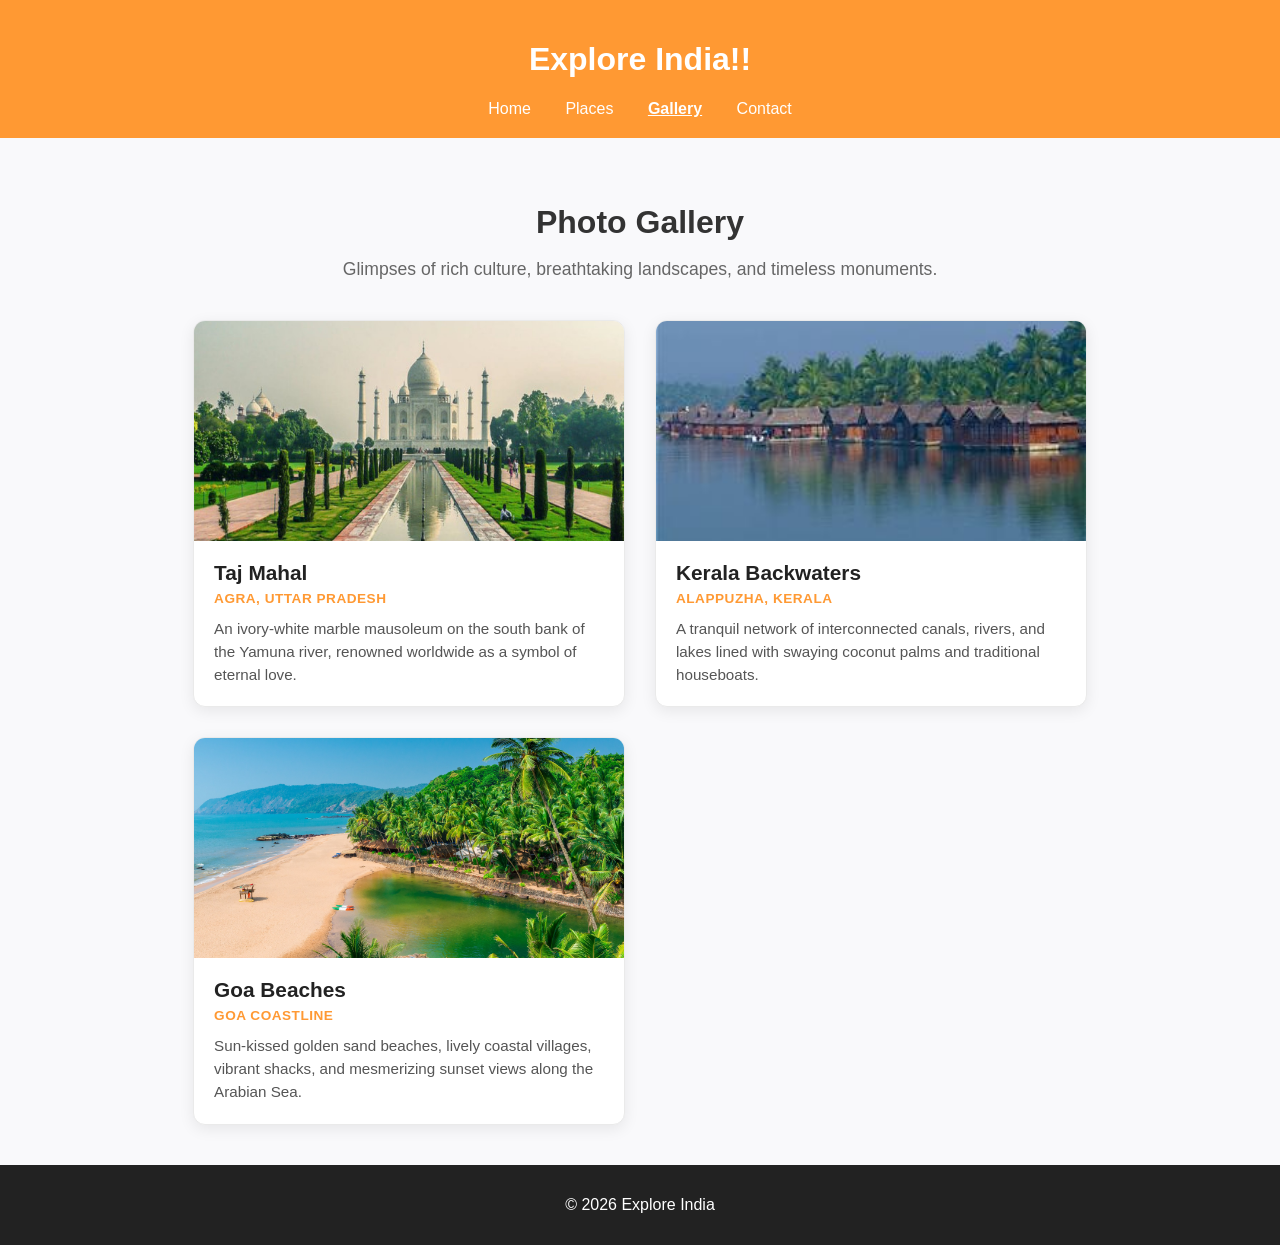
==== gallery.html @ 0d63d31c "Ignored some file and added some other files" ====
<!DOCTYPE html>
<html lang="en">
<head>
    <meta charset="UTF-8">
    <meta name="viewport" content="width=device-width, initial-scale=1.0">
    <title>Gallery - Explore India</title>
    <link rel="stylesheet" href="./css/style.css">
    <link rel="stylesheet" href="./css/gallery.css">
</head>
<body>

<header>
    <h1>Explore India!!</h1>

    <nav>
        <a href="index.html">Home</a>
        <a href="index.html#places">Places</a>
        <a href="gallery.html" class="active">Gallery</a>
        <a href="#">Contact</a>
    </nav>
</header>

<main class="gallery-container">
    <div class="gallery-intro">
        <h2>Photo Gallery</h2>
        <p>Glimpses of rich culture, breathtaking landscapes, and timeless monuments.</p>
    </div>

    <div class="gallery-grid">
        <div class="gallery-card">
            <div class="image-wrapper">
                <img src="./images/tajmahal.jpg" alt="Taj Mahal, Agra">
            </div>
            <div class="card-content">
                <h3>Taj Mahal</h3>
                <span class="location">Agra, Uttar Pradesh</span>
                <p>An ivory-white marble mausoleum on the south bank of the Yamuna river, renowned worldwide as a symbol of eternal love.</p>
            </div>
        </div>

        <div class="gallery-card">
            <div class="image-wrapper">
                <img src="./images/kerala.jpg" alt="Kerala Backwaters">
            </div>
            <div class="card-content">
                <h3>Kerala Backwaters</h3>
                <span class="location">Alappuzha, Kerala</span>
                <p>A tranquil network of interconnected canals, rivers, and lakes lined with swaying coconut palms and traditional houseboats.</p>
            </div>
        </div>

        <div class="gallery-card">
            <div class="image-wrapper">
                <img src="./images/goa.jpeg" alt="Goa Beaches">
            </div>
            <div class="card-content">
                <h3 >Goa Beaches</h3>
                <span class="location">Goa Coastline</span>
                <p>Sun-kissed golden sand beaches, lively coastal villages, vibrant shacks, and mesmerizing sunset views along the Arabian Sea.</p>
            </div>
        </div>
    </div>
</main>

<footer>
    <p>© 2026 Explore India</p>
</footer>

</body>
</html>
---- css/style.css ----
body{
    font-family: Arial;
    margin:0;
}

header{
    background:#ff9933;
    color:white;
    padding:20px;
    text-align:center;
}

nav a{
    color:white;
    text-decoration:none;
    margin:15px;
}

.hero{
    text-align:center;
    padding:50px;
}

button{
    padding:10px 20px;
}

.places{
    display:flex;
    justify-content:center;
    gap:20px;
    margin:30px;
}

.card{
    border:1px solid gray;
    padding:20px;
    width:200px;
}
---- css/gallery.css ----
/* Gallery Page Specific Styles */

body {
    background-color: #f9f9fb;
    display: flex;
    flex-direction: column;
    min-height: 100vh;
}

nav a.active {
    font-weight: bold;
    text-decoration: underline;
}

.gallery-container {
    max-width: 1100px;
    margin: 0 auto;
    padding: 40px 20px;
    flex: 1;
}

.gallery-intro {
    text-align: center;
    margin-bottom: 40px;
}

.gallery-intro h2 {
    font-size: 2rem;
    color: #333;
    margin-bottom: 10px;
}

.gallery-intro p {
    color: #666;
    font-size: 1.1rem;
}

/* Gallery Grid */
.gallery-grid {
    display: grid;
    grid-template-columns: repeat(auto-fit, minmax(300px, 1fr));
    gap: 30px;
    justify-content: center;
}

/* Gallery Card */
.gallery-card {
    background: #ffffff;
    border-radius: 12px;
    overflow: hidden;
    box-shadow: 0 4px 15px rgba(0, 0, 0, 0.08);
    transition: transform 0.3s ease, box-shadow 0.3s ease;
    display: flex;
    flex-direction: column;
    border: 1px solid #eaeaea;
}

.gallery-card:hover {
    transform: translateY(-6px);
    box-shadow: 0 12px 24px rgba(0, 0, 0, 0.15);
}

.image-wrapper {
    width: 100%;
    height: 220px;
    overflow: hidden;
    background-color: #e0e0e0;
}

.image-wrapper img {
    width: 100%;
    height: 100%;
    object-fit: cover;
    display: block;
    transition: transform 0.4s ease;
}

.gallery-card:hover .image-wrapper img {
    transform: scale(1.05);
}

.card-content {
    padding: 20px;
    display: flex;
    flex-direction: column;
    flex: 1;
}

.card-content h3 {
    margin: 0 0 6px 0;
    font-size: 1.3rem;
    color: #222;
}

.card-content .location {
    display: inline-block;
    color: #ff9933;
    font-size: 0.85rem;
    font-weight: bold;
    text-transform: uppercase;
    letter-spacing: 0.5px;
    margin-bottom: 12px;
}

.card-content p {
    margin: 0;
    color: #555;
    font-size: 0.95rem;
    line-height: 1.5;
}

footer {
    background: #222;
    color: #fff;
    text-align: center;
    padding: 15px;
    margin-top: auto;
}
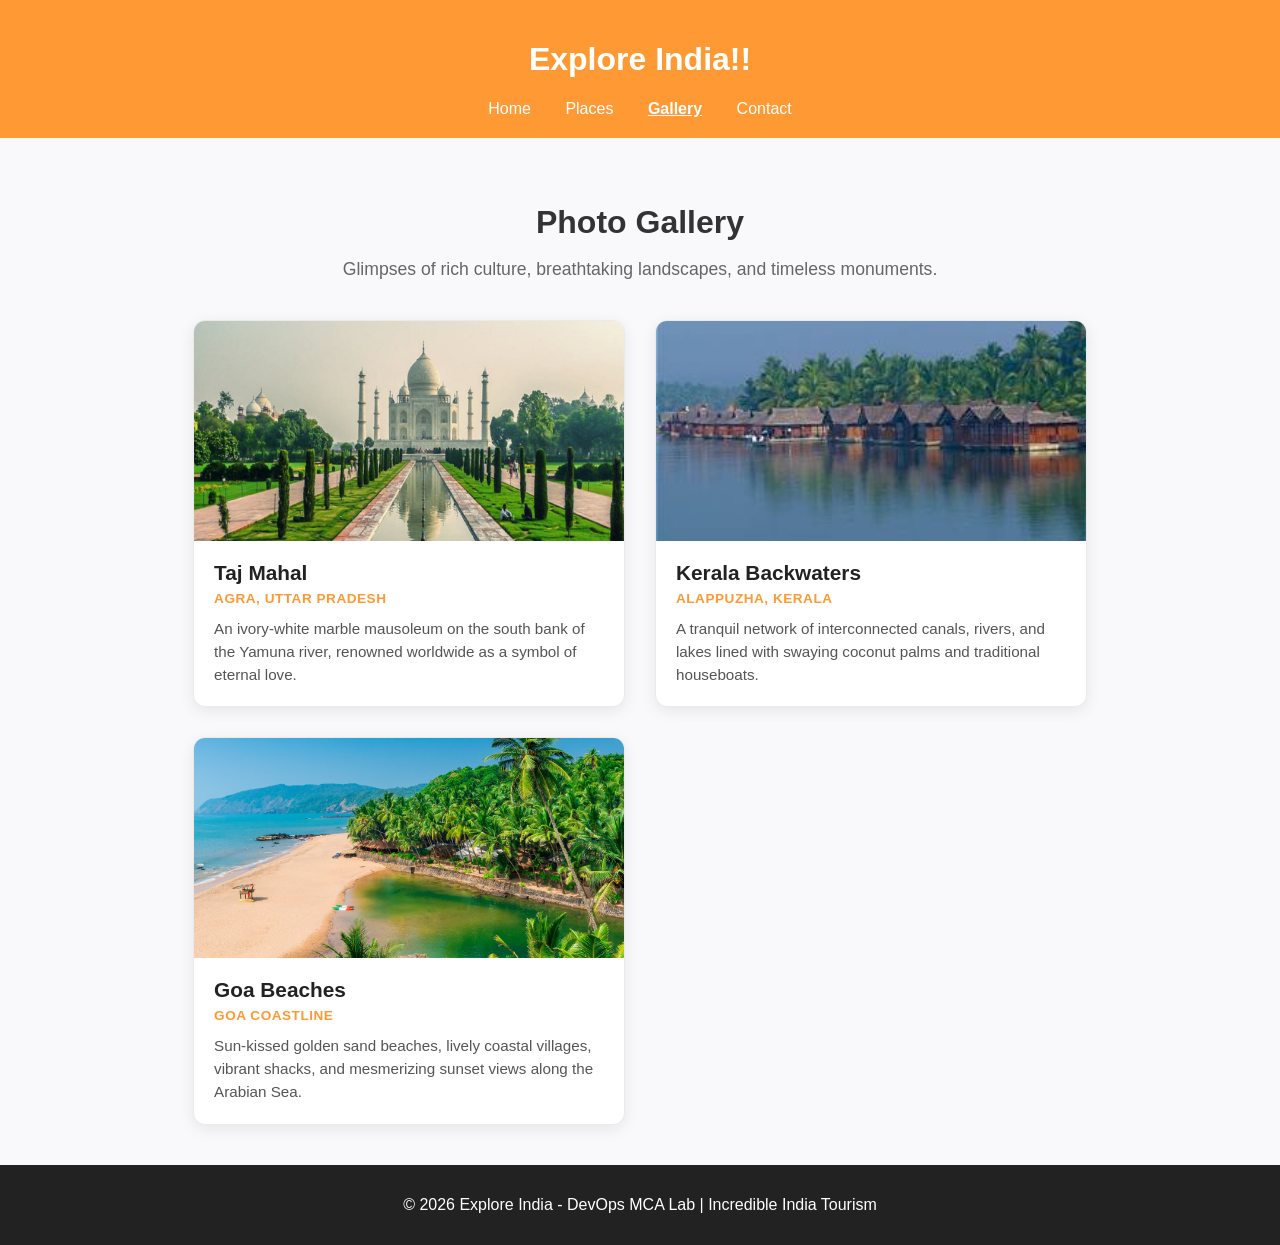
==== commit 1828b21d: "Add GitHub Actions CI workflow, lab documentation, and HTML metadata" ====
--- a/gallery.html
+++ b/gallery.html
@@ -63,7 +63,7 @@
 </main>
 
 <footer>
-    <p>© 2026 Explore India</p>
+    <p>© 2026 Explore India - DevOps MCA Lab | Incredible India Tourism</p>
 </footer>
 
 </body>
